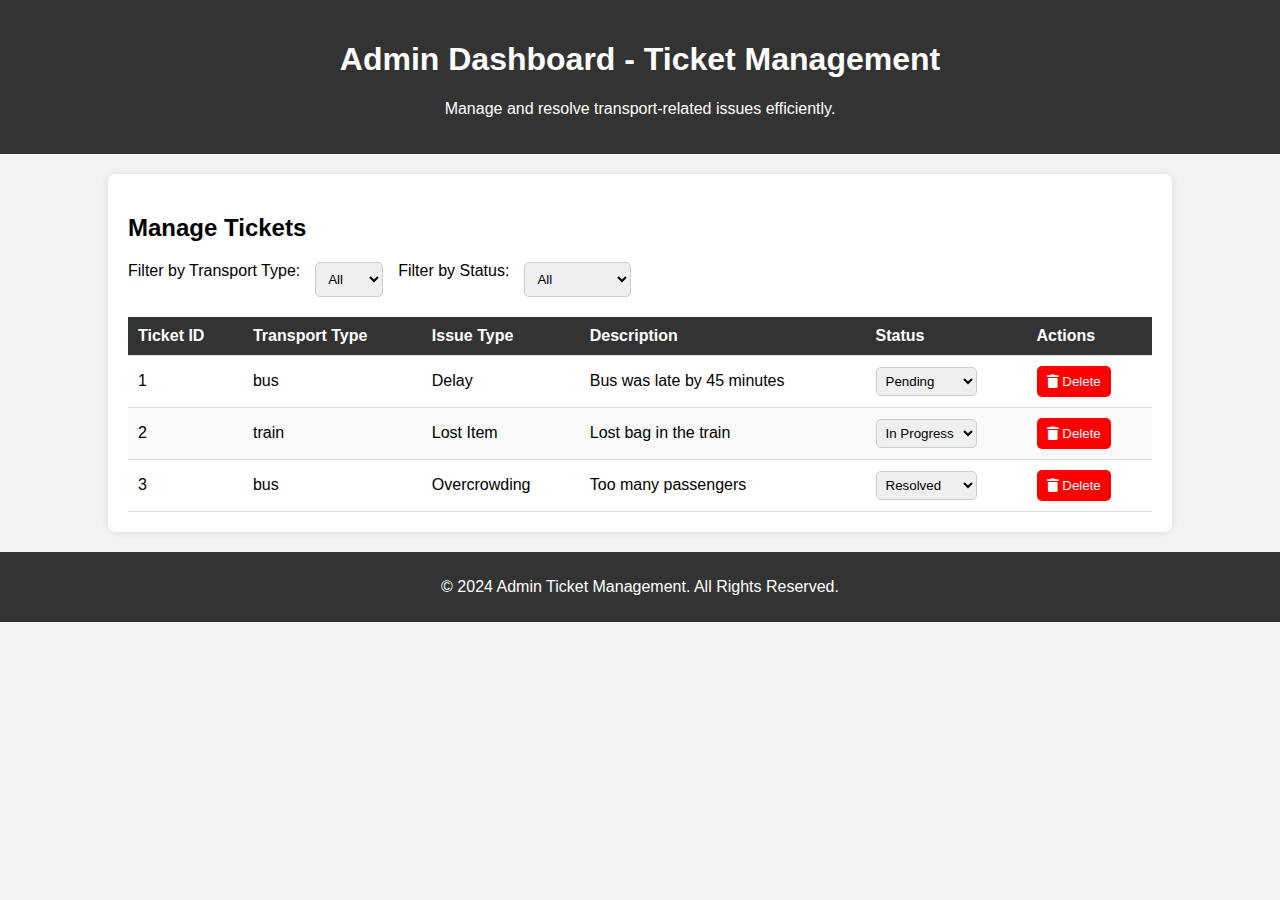
==== admin_dashboard.html @ 9131e0ab "Add files via upload" ====
<!DOCTYPE html>
<html lang="en">
<head>
    <meta charset="UTF-8">
    <meta name="viewport" content="width=device-width, initial-scale=1.0">
    <title>Admin Dashboard - Ticket Management</title>
    <link rel="stylesheet" href="admin_dash.css">
    <link rel="stylesheet" href="https://cdnjs.cloudflare.com/ajax/libs/font-awesome/6.4.2/css/all.min.css">
</head>
<body>

    <!-- Header -->
    <header class="header">
        <div class="container">
            <h1>Admin Dashboard - Ticket Management</h1>
            <p>Manage and resolve transport-related issues efficiently.</p>
        </div>
    </header>

    <!-- Ticket Management Panel -->
    <section class="admin-panel">
        <div class="container">
            <h2>Manage Tickets</h2>

            <!-- Filter Options -->
            <div class="filters">
                <label for="filterType">Filter by Transport Type:</label>
                <select id="filterType">
                    <option value="all">All</option>
                    <option value="bus">Bus</option>
                    <option value="train">Train</option>
                </select>

                <label for="filterStatus">Filter by Status:</label>
                <select id="filterStatus">
                    <option value="all">All</option>
                    <option value="pending">Pending</option>
                    <option value="inProgress">In Progress</option>
                    <option value="resolved">Resolved</option>
                </select>
            </div>

            <!-- Ticket List Table -->
            <table class="ticket-table">
                <thead>
                    <tr>
                        <th>Ticket ID</th>
                        <th>Transport Type</th>
                        <th>Issue Type</th>
                        <th>Description</th>
                        <th>Status</th>
                        <th>Actions</th>
                    </tr>
                </thead>
                <tbody id="ticketList">
                    <!-- Dynamic Ticket Entries Here -->
                </tbody>
            </table>
        </div>
    </section>

    <!-- Footer -->
    <footer class="footer">
        <div class="container">
            <p>&copy; 2024 Admin Ticket Management. All Rights Reserved.</p>
        </div>
    </footer>

    <!-- JavaScript for Ticket Management -->
    <script>
        // Sample ticket data
        const tickets = [
            { id: 1, type: "bus", issue: "Delay", description: "Bus was late by 45 minutes", status: "pending" },
            { id: 2, type: "train", issue: "Lost Item", description: "Lost bag in the train", status: "inProgress" },
            { id: 3, type: "bus", issue: "Overcrowding", description: "Too many passengers", status: "resolved" },
        ];

        const ticketList = document.getElementById("ticketList");

        function loadTickets() {
            ticketList.innerHTML = "";
            tickets.forEach(ticket => {
                const row = `<tr>
                    <td>${ticket.id}</td>
                    <td>${ticket.type}</td>
                    <td>${ticket.issue}</td>
                    <td>${ticket.description}</td>
                    <td>
                        <select class="status-dropdown" data-id="${ticket.id}">
                            <option value="pending" ${ticket.status === "pending" ? "selected" : ""}>Pending</option>
                            <option value="inProgress" ${ticket.status === "inProgress" ? "selected" : ""}>In Progress</option>
                            <option value="resolved" ${ticket.status === "resolved" ? "selected" : ""}>Resolved</option>
                        </select>
                    </td>
                    <td>
                        <button class="delete-btn" data-id="${ticket.id}"><i class="fa fa-trash"></i> Delete</button>
                    </td>
                </tr>`;
                ticketList.innerHTML += row;
            });

            // Add event listeners to update status
            document.querySelectorAll(".status-dropdown").forEach(select => {
                select.addEventListener("change", updateStatus);
            });

            // Add event listeners to delete ticket
            document.querySelectorAll(".delete-btn").forEach(button => {
                button.addEventListener("click", deleteTicket);
            });
        }

        function updateStatus(event) {
            const ticketId = event.target.dataset.id;
            const newStatus = event.target.value;
            const ticket = tickets.find(t => t.id == ticketId);
            if (ticket) ticket.status = newStatus;
            loadTickets();
        }

        function deleteTicket(event) {
            const ticketId = event.target.dataset.id;
            const index = tickets.findIndex(t => t.id == ticketId);
            if (index !== -1) {
                tickets.splice(index, 1);
                loadTickets();
            }
        }

        // Load tickets on page load
        loadTickets();
    </script>

</body>
</html>
---- admin_dash.css ----
/* General Styles */
body {
    font-family: Arial, sans-serif;
    margin: 0;
    padding: 0;
    background-color: #f4f4f4;
}

/* Header */
.header {
    background: #333;
    color: #fff;
    text-align: center;
    padding: 20px 0;
}

/* Admin Panel */
.admin-panel {
    width: 80%;
    margin: 20px auto;
    background: #fff;
    padding: 20px;
    border-radius: 8px;
    box-shadow: 0px 0px 10px rgba(0, 0, 0, 0.1);
}

/* Filters */
.filters {
    margin-bottom: 20px;
    display: flex;
    gap: 15px;
}

.filters select {
    padding: 8px;
    border-radius: 5px;
    border: 1px solid #ccc;
}

/* Table Styles */
.ticket-table {
    width: 100%;
    border-collapse: collapse;
    background: #fff;
}

.ticket-table th, .ticket-table td {
    padding: 10px;
    text-align: left;
    border-bottom: 1px solid #ddd;
}

.ticket-table th {
    background: #333;
    color: white;
}

.ticket-table tr:nth-child(even) {
    background: #f9f9f9;
}

/* Status Dropdown */
.status-dropdown {
    padding: 5px;
    border-radius: 5px;
    border: 1px solid #ccc;
}

/* Delete Button */
.delete-btn {
    background: red;
    color: white;
    border: none;
    padding: 8px 10px;
    cursor: pointer;
    border-radius: 5px;
}

.delete-btn:hover {
    background: darkred;
}

/* Footer */
.footer {
    text-align: center;
    background: #333;
    color: white;
    padding: 10px 0;
    margin-top: 20px;
}
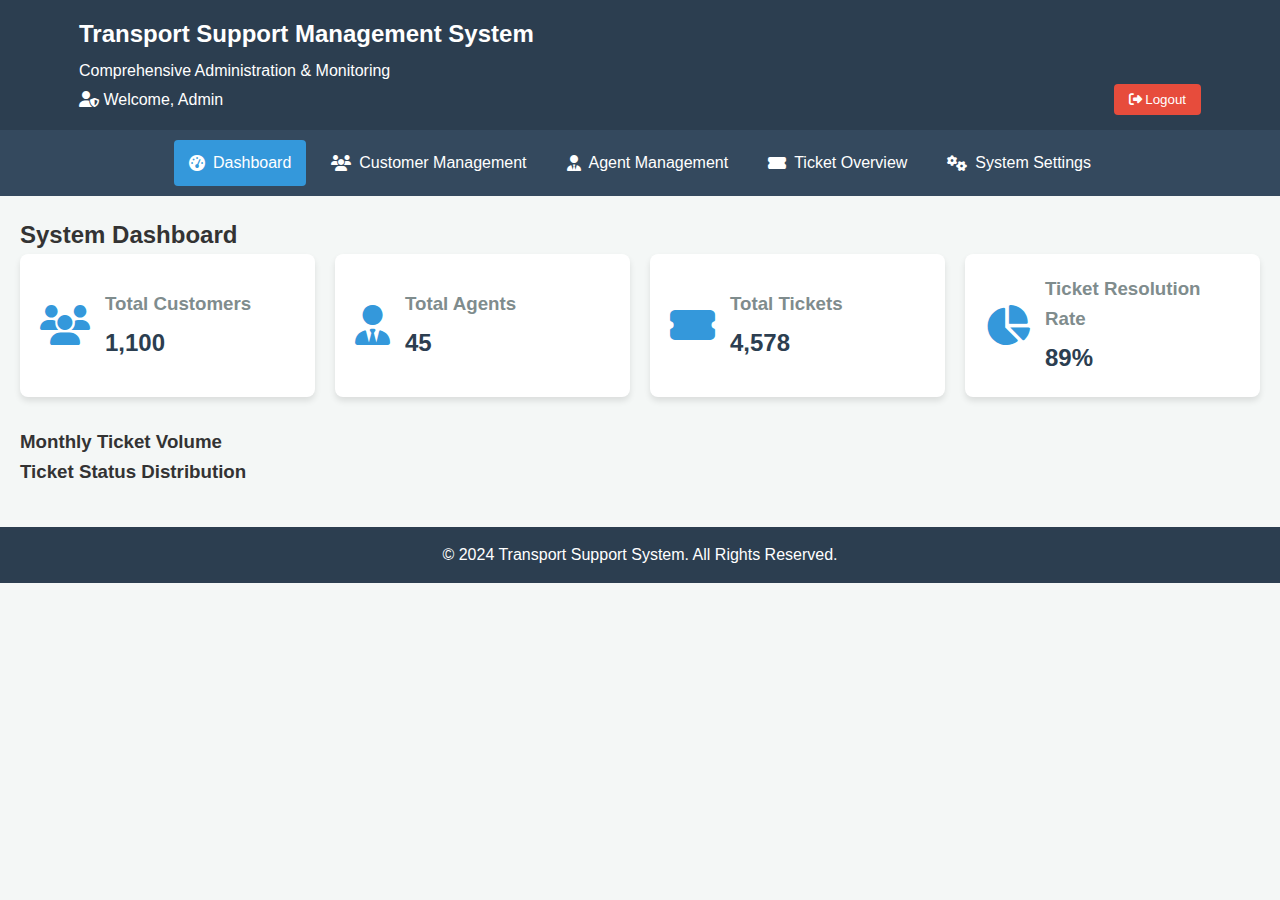
==== commit 18b8fc4b: "Add files via upload" ====
--- a/admin_dashboard.html
+++ b/admin_dashboard.html
@@ -3,133 +3,330 @@
 <head>
     <meta charset="UTF-8">
     <meta name="viewport" content="width=device-width, initial-scale=1.0">
-    <title>Admin Dashboard - Ticket Management</title>
+    <title>Admin Dashboard - Support Ticket Management System</title>
+    <!-- External Stylesheet -->
     <link rel="stylesheet" href="admin_dash.css">
+    <!-- Font Awesome for Icons -->
     <link rel="stylesheet" href="https://cdnjs.cloudflare.com/ajax/libs/font-awesome/6.4.2/css/all.min.css">
 </head>
 <body>
-
-    <!-- Header -->
+    <!-- Header Section -->
     <header class="header">
         <div class="container">
-            <h1>Admin Dashboard - Ticket Management</h1>
-            <p>Manage and resolve transport-related issues efficiently.</p>
+            <h1>Transport Support Management System</h1>
+            <p>Comprehensive Administration & Monitoring</p>
+            <div class="user-info">
+                <span><i class="fas fa-user-shield"></i> Welcome, <span id="adminUsername">Admin</span></span>
+                <button id="logoutBtn" class="btn-logout"><i class="fas fa-sign-out-alt"></i> Logout</button>
+            </div>
         </div>
     </header>
 
-    <!-- Ticket Management Panel -->
-    <section class="admin-panel">
+    <!-- Navigation Tabs -->
+    <nav class="dashboard-nav">
         <div class="container">
-            <h2>Manage Tickets</h2>
-
-            <!-- Filter Options -->
-            <div class="filters">
-                <label for="filterType">Filter by Transport Type:</label>
-                <select id="filterType">
-                    <option value="all">All</option>
-                    <option value="bus">Bus</option>
-                    <option value="train">Train</option>
-                </select>
-
-                <label for="filterStatus">Filter by Status:</label>
-                <select id="filterStatus">
-                    <option value="all">All</option>
-                    <option value="pending">Pending</option>
-                    <option value="inProgress">In Progress</option>
-                    <option value="resolved">Resolved</option>
-                </select>
-            </div>
-
-            <!-- Ticket List Table -->
-            <table class="ticket-table">
-                <thead>
-                    <tr>
-                        <th>Ticket ID</th>
-                        <th>Transport Type</th>
-                        <th>Issue Type</th>
-                        <th>Description</th>
-                        <th>Status</th>
-                        <th>Actions</th>
-                    </tr>
-                </thead>
-                <tbody id="ticketList">
-                    <!-- Dynamic Ticket Entries Here -->
-                </tbody>
-            </table>
-        </div>
-    </section>
-
-    <!-- Footer -->
+            <ul class="nav-tabs">
+                <li class="nav-item active" data-target="dashboard"><i class="fas fa-tachometer-alt"></i> Dashboard</li>
+                <li class="nav-item" data-target="customer-management"><i class="fas fa-users"></i> Customer Management</li>
+                <li class="nav-item" data-target="agent-management"><i class="fas fa-user-tie"></i> Agent Management</li>
+                <li class="nav-item" data-target="ticket-overview"><i class="fas fa-ticket-alt"></i> Ticket Overview</li>
+                <li class="nav-item" data-target="system-settings"><i class="fas fa-cogs"></i> System Settings</li>
+            </ul>
+        </div>
+    </nav>
+
+    <!-- Dashboard Section -->
+    <section id="dashboard" class="dashboard-section active">
+        <div class="container1">
+            <h2>System Dashboard</h2>
+            
+            <div class="stats-container">
+                <div class="stat-card">
+                    <div class="stat-icon"><i class="fas fa-users"></i></div>
+                    <div class="stat-info">
+                        <h3>Total Customers</h3>
+                        <p id="totalCustomers">1,100</p>
+                    </div>
+                </div>
+                <div class="stat-card">
+                    <div class="stat-icon"><i class="fas fa-user-tie"></i></div>
+                    <div class="stat-info">
+                        <h3>Total Agents</h3>
+                        <p id="totalAgents">45</p>
+                    </div>
+                </div>
+                <div class="stat-card">
+                    <div class="stat-icon"><i class="fas fa-ticket-alt"></i></div>
+                    <div class="stat-info">
+                        <h3>Total Tickets</h3>
+                        <p id="totalTickets">4,578</p>
+                    </div>
+                </div>
+                <div class="stat-card">
+                    <div class="stat-icon"><i class="fas fa-chart-pie"></i></div>
+                    <div class="stat-info">
+                        <h3>Ticket Resolution Rate</h3>
+                        <p id="resolutionRate">89%</p>
+                    </div>
+                </div>
+            </div>
+            
+            <div class="dashboard-charts">
+                <div class="chart-container">
+                    <h3>Monthly Ticket Volume</h3>
+                    <div id="monthlyTicketChart" class="chart"></div>
+                </div>
+                <div class="chart-container">
+                    <h3>Ticket Status Distribution</h3>
+                    <div id="ticketStatusChart" class="chart"></div>
+                </div>
+            </div>
+        </div>
+    </section>
+
+    <!-- Customer Management Section -->
+    <section id="customer-management" class="dashboard-section">
+        <div class="container1">
+            <h2>Customer Management</h2>
+            
+            <div class="user-management-controls">
+                <div class="search-group">
+                    <input type="text" id="customerSearch" placeholder="Search customers...">
+                    <button class="btn btn-add-user" id="addCustomerBtn">
+                        <i class="fas fa-user-plus"></i> Add New Customer
+                    </button>
+                </div>
+            </div>
+            
+            <div class="user-list" id="customerList">
+                <div class="user-item">
+                    <div class="user-info">
+                        <h4>Rahul Kumar</h4>
+                        <p>rahul@example.com</p>
+                        <span class="user-contact">+91 9876543210</span>
+                    </div>
+                    <div class="user-actions">
+                        <button class="btn btn-view">View Details</button>
+                        <button class="btn btn-delete">Remove</button>
+                    </div>
+                </div>
+                <div class="user-item">
+                    <div class="user-info">
+                        <h4>Priya Sharma</h4>
+                        <p>priya@example.com</p>
+                        <span class="user-contact">+91 8765432109</span>
+                    </div>
+                    <div class="user-actions">
+                        <button class="btn btn-view">View Details</button>
+                        <button class="btn btn-delete">Remove</button>
+                    </div>
+                </div>
+            </div>
+        </div>
+    </section>
+
+    <!-- Agent Management Section -->
+    <section id="agent-management" class="dashboard-section">
+        <div class="container1">
+            <h2>Agent Management</h2>
+            
+            <div class="user-management-controls">
+                <div class="search-group">
+                    <input type="text" id="agentSearch" placeholder="Search agents...">
+                    <button class="btn btn-add-user" id="addAgentBtn">
+                        <i class="fas fa-user-plus"></i> Add New Agent
+                    </button>
+                </div>
+            </div>
+            
+            <div class="user-list" id="agentList">
+                <div class="user-item">
+                    <div class="user-info">
+                        <h4>Sakthi Vel</h4>
+                        <p>sakthi@support.com</p>
+                        <span class="user-department">Customer Support</span>
+                    </div>
+                    <div class="user-actions">
+                        <button class="btn btn-edit">Edit Profile</button>
+                        <button class="btn btn-delete">Remove</button>
+                    </div>
+                </div>
+                <div class="user-item">
+                    <div class="user-info">
+                        <h4>Edward Johnson</h4>
+                        <p>edward@support.com</p>
+                        <span class="user-department">Technical Support</span>
+                    </div>
+                    <div class="user-actions">
+                        <button class="btn btn-edit">Edit Profile</button>
+                        <button class="btn btn-delete">Remove</button>
+                    </div>
+                </div>
+            </div>
+        </div>
+    </section>
+
+    <!-- Ticket Overview Section -->
+    <section id="ticket-overview" class="dashboard-section">
+        <div class="container1">
+            <h2>Ticket Management</h2>
+            
+            <div class="ticket-filters">
+                <div class="filter-group">
+                    <label for="ticketStatusFilter">Status:</label>
+                    <select id="ticketStatusFilter">
+                        <option value="all">All Tickets</option>
+                        <option value="open">Open</option>
+                        <option value="in-progress">In Progress</option>
+                        <option value="resolved">Resolved</option>
+                        <option value="escalated">Escalated</option>
+                    </select>
+                </div>
+                <div class="search-group">
+                    <input type="text" id="ticketSearch" placeholder="Search tickets...">
+                </div>
+            </div>
+            
+            <div class="ticket-list" id="ticketList">
+                <div class="ticket-item">
+                    <div class="ticket-header">
+                        <h3>#4577 - Bus Route Delay</h3>
+                        <span class="ticket-status open">Open</span>
+                    </div>
+                    <div class="ticket-details">
+                        <p><strong>Customer:</strong> Rahul Kumar</p>
+                        <p><strong>Description:</strong> Experienced significant delay on Route 42</p>
+                        <p><strong>Assigned To:</strong> Sakthi Vel</p>
+                    </div>
+                    <div class="ticket-actions">
+                        <button class="btn btn-view">View Details</button>
+                        <button class="btn btn-assign">Reassign</button>
+                    </div>
+                </div>
+                <div class="ticket-item">
+                    <div class="ticket-header">
+                        <h3>#4576 - Ticket Refund Issue</h3>
+                        <span class="ticket-status in-progress">In Progress</span>
+                    </div>
+                    <div class="ticket-details">
+                        <p><strong>Customer:</strong> Priya Sharma</p>
+                        <p><strong>Description:</strong> Refund not processed for cancelled train ticket</p>
+                        <p><strong>Assigned To:</strong> Edward Johnson</p>
+                    </div>
+                    <div class="ticket-actions">
+                        <button class="btn btn-view">View Details</button>
+                        <button class="btn btn-assign">Reassign</button>
+                    </div>
+                </div>
+            </div>
+        </div>
+    </section>
+
+    <!-- System Settings Section -->
+    <section id="system-settings" class="dashboard-section">
+        <div class="container">
+            <h2>System Configuration</h2>
+            
+            <div class="settings-container">
+                <div class="settings-group">
+                    <h3>General Settings</h3>
+                    <div class="form-group">
+                        <label for="systemName">System Name</label>
+                        <input type="text" id="systemName" value="Transport Support System">
+                    </div>
+                    <div class="form-group">
+                        <label for="supportEmail">Support Email</label>
+                        <input type="email" id="supportEmail" value="support@transport.com">
+                    </div>
+                </div>
+                
+                <div class="settings-group">
+                    <h3>Change Password</h3>
+                    <div class="form-group">
+                        <label for="currentPassword">Current Password</label>
+                        <input type="password" id="currentPassword" placeholder="Enter current password">
+                    </div>
+                    <div class="form-group">
+                        <label for="newPassword">New Password</label>
+                        <input type="password" id="newPassword" placeholder="Enter new password">
+                    </div>
+                    <div class="form-group">
+                        <label for="confirmPassword">Confirm New Password</label>
+                        <input type="password" id="confirmPassword" placeholder="Confirm new password">
+                    </div>
+                </div>
+                
+                <div class="settings-group">
+                    <h3>Security Settings</h3>
+                    <div class="form-group">
+                        <label for="passwordPolicy">Password Complexity</label>
+                        <select id="passwordPolicy">
+                            <option value="low">Low</option>
+                            <option value="medium" selected>Medium</option>
+                            <option value="high">High</option>
+                        </select>
+                    </div>
+                    <div class="form-group">
+                        <label for="twoFactorAuth">Two-Factor Authentication</label>
+                        <select id="twoFactorAuth">
+                            <option value="disabled">Disabled</option>
+                            <option value="optional">Optional</option>
+                            <option value="required">Required</option>
+                        </select>
+                    </div>
+                </div>
+                
+                <div class="form-group">
+                    <button class="btn btn-save-settings" id="saveSystemSettings">
+                        <i class="fas fa-save"></i> Save Settings
+                    </button>
+                </div>
+            </div>
+        </div>
+    </section>
+
+    <!-- Footer Section -->
     <footer class="footer">
         <div class="container">
-            <p>&copy; 2024 Admin Ticket Management. All Rights Reserved.</p>
+            <p>&copy; 2024 Transport Support System. All Rights Reserved.</p>
         </div>
     </footer>
 
-    <!-- JavaScript for Ticket Management -->
     <script>
-        // Sample ticket data
-        const tickets = [
-            { id: 1, type: "bus", issue: "Delay", description: "Bus was late by 45 minutes", status: "pending" },
-            { id: 2, type: "train", issue: "Lost Item", description: "Lost bag in the train", status: "inProgress" },
-            { id: 3, type: "bus", issue: "Overcrowding", description: "Too many passengers", status: "resolved" },
-        ];
-
-        const ticketList = document.getElementById("ticketList");
-
-        function loadTickets() {
-            ticketList.innerHTML = "";
-            tickets.forEach(ticket => {
-                const row = `<tr>
-                    <td>${ticket.id}</td>
-                    <td>${ticket.type}</td>
-                    <td>${ticket.issue}</td>
-                    <td>${ticket.description}</td>
-                    <td>
-                        <select class="status-dropdown" data-id="${ticket.id}">
-                            <option value="pending" ${ticket.status === "pending" ? "selected" : ""}>Pending</option>
-                            <option value="inProgress" ${ticket.status === "inProgress" ? "selected" : ""}>In Progress</option>
-                            <option value="resolved" ${ticket.status === "resolved" ? "selected" : ""}>Resolved</option>
-                        </select>
-                    </td>
-                    <td>
-                        <button class="delete-btn" data-id="${ticket.id}"><i class="fa fa-trash"></i> Delete</button>
-                    </td>
-                </tr>`;
-                ticketList.innerHTML += row;
+        // Tab Navigation
+        const navItems = document.querySelectorAll('.nav-item');
+        const dashboardSections = document.querySelectorAll('.dashboard-section');
+
+        navItems.forEach(item => {
+            item.addEventListener('click', function() {
+                navItems.forEach(tab => tab.classList.remove('active'));
+                dashboardSections.forEach(section => section.classList.remove('active'));
+                
+                this.classList.add('active');
+                
+                const targetSection = document.getElementById(this.getAttribute('data-target'));
+                if (targetSection) {
+                    targetSection.classList.add('active');
+                }
             });
-
-            // Add event listeners to update status
-            document.querySelectorAll(".status-dropdown").forEach(select => {
-                select.addEventListener("change", updateStatus);
-            });
-
-            // Add event listeners to delete ticket
-            document.querySelectorAll(".delete-btn").forEach(button => {
-                button.addEventListener("click", deleteTicket);
-            });
-        }
-
-        function updateStatus(event) {
-            const ticketId = event.target.dataset.id;
-            const newStatus = event.target.value;
-            const ticket = tickets.find(t => t.id == ticketId);
-            if (ticket) ticket.status = newStatus;
-            loadTickets();
-        }
-
-        function deleteTicket(event) {
-            const ticketId = event.target.dataset.id;
-            const index = tickets.findIndex(t => t.id == ticketId);
-            if (index !== -1) {
-                tickets.splice(index, 1);
-                loadTickets();
-            }
-        }
-
-        // Load tickets on page load
-        loadTickets();
+        });
+
+        // Event Listeners
+        document.getElementById('saveSystemSettings').addEventListener('click', function() {
+            alert('System settings saved successfully!');
+        });
+
+        document.getElementById('addCustomerBtn').addEventListener('click', function() {
+            alert('Add New Customer modal/form would be triggered here');
+        });
+
+        document.getElementById('addAgentBtn').addEventListener('click', function() {
+            alert('Add New Agent modal/form would be triggered here');
+        });
+
+        document.getElementById('logoutBtn').addEventListener('click', function() { 
+            window.location.href = 'adminlogin.html';
+        });
     </script>
-
 </body>
-</html>
+</html>--- a/admin_dash.css
+++ b/admin_dash.css
@@ -1,90 +1,381 @@
-/* General Styles */
-body {
-    font-family: Arial, sans-serif;
+/* Reset and Base Styles */
+* {
     margin: 0;
     padding: 0;
-    background-color: #f4f4f4;
-}
-
-/* Header */
+    box-sizing: border-box;
+}
+
+body {
+    font-family: 'Arial', sans-serif;
+    line-height: 1.6;
+    background-color: #f4f7f6;
+    color: #333;
+}
+
+.container {
+    width: 90%;
+    max-width: 1200px;
+    margin: 0 auto;
+    padding: 0 15px;
+}
+
+.container1 {
+    width: 100%;
+    padding: 20px;
+}
+
+/* Header Styles */
 .header {
-    background: #333;
-    color: #fff;
+    background-color: #2c3e50;
+    color: white;
+    padding: 15px 0;
+    box-shadow: 0 2px 5px rgba(0,0,0,0.1);
+}
+
+.header h1 {
+    font-size: 24px;
+    margin-bottom: 5px;
+}
+
+.user-info {
+    display: flex;
+    justify-content: space-between;
+    align-items: center;
+}
+
+.btn-logout {
+    background-color: #e74c3c;
+    color: white;
+    border: none;
+    padding: 8px 15px;
+    border-radius: 4px;
+    cursor: pointer;
+    transition: background-color 0.3s ease;
+}
+
+.btn-logout:hover {
+    background-color: #c0392b;
+}
+
+/* Navigation Styles */
+.dashboard-nav {
+    background-color: #34495e;
+    padding: 10px 0;
+}
+
+.nav-tabs {
+    display: flex;
+    list-style: none;
+    justify-content: center;
+}
+
+.nav-item {
+    color: white;
+    padding: 10px 15px;
+    margin: 0 5px;
+    cursor: pointer;
+    transition: background-color 0.3s ease;
+    border-radius: 4px;
+    display: flex;
+    align-items: center;
+}
+
+.nav-item i {
+    margin-right: 8px;
+}
+
+.nav-item:hover {
+    background-color: #2c3e50;
+}
+
+.nav-item.active {
+    background-color: #3498db;
+}
+
+/* Dashboard Sections */
+.dashboard-section {
+    display: none;
+}
+
+.dashboard-section.active {
+    display: block;
+}
+
+/* Stats Container */
+.stats-container {
+    display: grid;
+    grid-template-columns: repeat(4, 1fr);
+    gap: 20px;
+    margin-bottom: 30px;
+}
+
+.stat-card {
+    background-color: white;
+    border-radius: 8px;
+    padding: 20px;
+    display: flex;
+    align-items: center;
+    box-shadow: 0 4px 6px rgba(0,0,0,0.1);
+    transition: transform 0.3s ease;
+}
+
+.stat-card:hover {
+    transform: translateY(-5px);
+}
+
+.stat-icon {
+    font-size: 40px;
+    margin-right: 15px;
+    color: #3498db;
+}
+
+.stat-info h3 {
+    color: #7f8c8d;
+    margin-bottom: 5px;
+}
+
+.stat-info p {
+    font-size: 24px;
+    font-weight: bold;
+    color: #2c3e50;
+}
+
+/* User Management Styles */
+.user-management-controls {
+    display: flex;
+    justify-content: space-between;
+    margin-bottom: 20px;
+}
+
+.search-group {
+    display: flex;
+    gap: 10px;
+}
+
+#customerSearch,
+#agentSearch,
+#ticketSearch {
+    padding: 8px;
+    width: 250px;
+    border: 1px solid #ddd;
+    border-radius: 4px;
+}
+
+.btn-add-user {
+    background-color: #2ecc71;
+    color: white;
+    border: none;
+    padding: 8px 15px;
+    border-radius: 4px;
+    cursor: pointer;
+}
+
+.btn-add-user:hover {
+    background-color: #27ae60;
+}
+
+.user-list {
+    background-color: white;
+    border-radius: 8px;
+    box-shadow: 0 4px 6px rgba(0,0,0,0.1);
+}
+
+.user-item {
+    display: flex;
+    justify-content: space-between;
+    align-items: center;
+    padding: 15px;
+    border-bottom: 1px solid #ecf0f1;
+}
+
+.user-item:last-child {
+    border-bottom: none;
+}
+
+.user-info h4 {
+    margin-bottom: 5px;
+    color: #2c3e50;
+}
+
+.user-info p {
+    color: #7f8c8d;
+    margin-bottom: 5px;
+}
+
+.user-actions {
+    display: flex;
+    gap: 10px;
+}
+
+.btn {
+    padding: 6px 12px;
+    border: none;
+    border-radius: 4px;
+    cursor: pointer;
+    transition: background-color 0.3s ease;
+}
+
+.btn-view, .btn-edit {
+    background-color: #3498db;
+    color: white;
+}
+
+.btn-delete {
+    background-color: #e74c3c;
+    color: white;
+}
+
+.btn-view:hover, .btn-edit:hover {
+    background-color: #2980b9;
+}
+
+.btn-delete:hover {
+    background-color: #c0392b;
+}
+
+/* Ticket Overview Styles */
+.ticket-filters {
+    display: flex;
+    justify-content: space-between;
+    margin-bottom: 20px;
+}
+
+.filter-group {
+    display: flex;
+    align-items: center;
+    gap: 10px;
+}
+
+.ticket-list {
+    background-color: white;
+    border-radius: 8px;
+    box-shadow: 0 4px 6px rgba(0,0,0,0.1);
+}
+
+.ticket-item {
+    padding: 15px;
+    border-bottom: 1px solid #ecf0f1;
+    display: flex;
+    justify-content: space-between;
+    align-items: center;
+}
+
+.ticket-item:last-child {
+    border-bottom: none;
+}
+
+.ticket-header {
+    display: flex;
+    align-items: center;
+    gap: 10px;
+}
+
+.ticket-status {
+    padding: 4px 8px;
+    border-radius: 4px;
+    font-size: 0.8em;
+    text-transform: uppercase;
+}
+
+.ticket-status.open {
+    background-color: #3498db;
+    color: white;
+}
+
+.ticket-status.in-progress {
+    background-color: #f39c12;
+    color: white;
+}
+
+/* System Settings Styles */
+.settings-container {
+    background-color: white;
+    border-radius: 8px;
+    padding: 20px;
+    box-shadow: 0 4px 6px rgba(0,0,0,0.1);
+}
+
+.settings-group {
+    margin-bottom: 20px;
+}
+
+.settings-group h3 {
+    border-bottom: 2px solid #ecf0f1;
+    padding-bottom: 10px;
+    margin-bottom: 15px;
+    color: #2c3e50;
+}
+
+.form-group {
+    margin-bottom: 15px;
+}
+
+.form-group label {
+    display: block;
+    margin-bottom: 5px;
+    color: #7f8c8d;
+}
+
+.form-group input,
+.form-group select {
+    width: 100%;
+    padding: 10px;
+    border: 1px solid #ddd;
+    border-radius: 4px;
+}
+
+.btn-save-settings {
+    background-color: #2ecc71;
+    color: white;
+    border: none;
+    padding: 10px 20px;
+    border-radius: 4px;
+    cursor: pointer;
+    transition: background-color 0.3s ease;
+}
+
+.btn-save-settings:hover {
+    background-color: #27ae60;
+}
+
+/* Footer Styles */
+.footer {
+    background-color: #2c3e50;
+    color: white;
     text-align: center;
-    padding: 20px 0;
-}
-
-/* Admin Panel */
-.admin-panel {
-    width: 80%;
-    margin: 20px auto;
-    background: #fff;
-    padding: 20px;
-    border-radius: 8px;
-    box-shadow: 0px 0px 10px rgba(0, 0, 0, 0.1);
-}
-
-/* Filters */
-.filters {
-    margin-bottom: 20px;
-    display: flex;
-    gap: 15px;
-}
-
-.filters select {
-    padding: 8px;
-    border-radius: 5px;
-    border: 1px solid #ccc;
-}
-
-/* Table Styles */
-.ticket-table {
-    width: 100%;
-    border-collapse: collapse;
-    background: #fff;
-}
-
-.ticket-table th, .ticket-table td {
-    padding: 10px;
-    text-align: left;
-    border-bottom: 1px solid #ddd;
-}
-
-.ticket-table th {
-    background: #333;
-    color: white;
-}
-
-.ticket-table tr:nth-child(even) {
-    background: #f9f9f9;
-}
-
-/* Status Dropdown */
-.status-dropdown {
-    padding: 5px;
-    border-radius: 5px;
-    border: 1px solid #ccc;
-}
-
-/* Delete Button */
-.delete-btn {
-    background: red;
-    color: white;
-    border: none;
-    padding: 8px 10px;
-    cursor: pointer;
-    border-radius: 5px;
-}
-
-.delete-btn:hover {
-    background: darkred;
-}
-
-/* Footer */
-.footer {
-    text-align: center;
-    background: #333;
-    color: white;
-    padding: 10px 0;
+    padding: 15px 0;
     margin-top: 20px;
 }
+
+/* Responsive Design */
+@media (max-width: 1024px) {
+    .stats-container {
+        grid-template-columns: repeat(2, 1fr);
+    }
+
+    .nav-tabs {
+        flex-wrap: wrap;
+        justify-content: center;
+    }
+
+    .nav-item {
+        margin: 5px;
+    }
+}
+
+@media (max-width: 768px) {
+    .stats-container {
+        grid-template-columns: 1fr;
+    }
+
+    .user-management-controls {
+        flex-direction: column;
+        gap: 10px;
+    }
+
+    #customerSearch,
+    #agentSearch,
+    #ticketSearch {
+        width: 100%;
+    }
+}